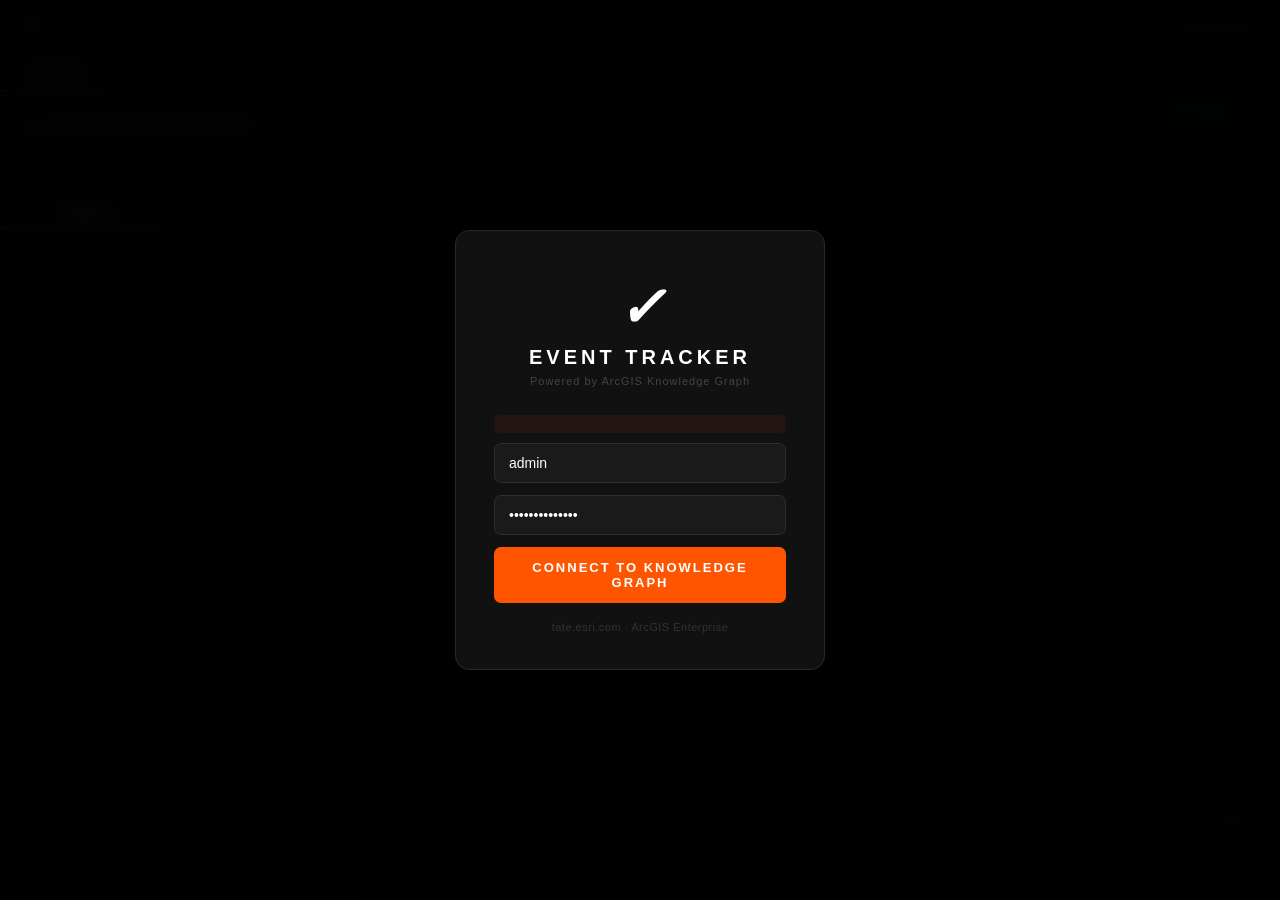
==== index.html @ bb34aa61 "Rewire app to tate.esri.com Nike_v16 KnowledgeGraphServer Switch Portal, KG Server, and KG URL endpo" ====
<!DOCTYPE html>
<html lang="en">
<head>
  <meta charset="utf-8" />
  <meta name="viewport" content="width=device-width, initial-scale=1" />
  <title>Nike Event Tracker · ArcGIS Knowledge Graph</title>

  <!-- ArcGIS Maps SDK for JavaScript (AMD/CDN) -->
  <link rel="stylesheet" href="https://js.arcgis.com/4.32/esri/themes/dark/main.css" />

  <!-- App styles -->
  <link rel="stylesheet" href="css/styles.css" />
</head>
<body>

  <!-- ════════════════════════════════════════════
       LOGIN OVERLAY
  ════════════════════════════════════════════ -->
  <div id="login-overlay">
    <div id="login-box">
      <div class="login-swoosh">✓</div>
      <h1 class="login-title">Event Tracker</h1>
      <p class="login-sub">Powered by ArcGIS Knowledge Graph</p>

      <div id="login-error" class="login-error"></div>

      <input
        class="login-input"
        id="l-user"
        type="text"
        placeholder="Portal username"
        value="admin"
        autocomplete="username"
      />
      <input
        class="login-input"
        id="l-pass"
        type="password"
        placeholder="Portal password"
        value="***REDACTED***"
        autocomplete="current-password"
      />
      <button id="login-btn">Connect to Knowledge Graph</button>
      <p class="login-hint">tate.esri.com · ArcGIS Enterprise</p>
    </div>
  </div>

  <!-- ════════════════════════════════════════════
       HEADER
  ════════════════════════════════════════════ -->
  <header id="app-header">
    <div class="header-brand">
      <span class="brand-mark">✓</span>
      <span class="brand-name">Event Tracker</span>
    </div>
    <div class="header-right">
      <span id="kg-badge" class="kg-badge">Disconnected</span>
    </div>
  </header>

  <!-- ════════════════════════════════════════════
       APP BODY
  ════════════════════════════════════════════ -->
  <div id="app-body">

    <!-- SIDEBAR -->
    <aside id="sidebar">

      <!-- Mode tabs -->
      <nav class="mode-tabs">
        <button class="mode-tab active" id="tab-search"  data-mode="search">Search</button>
        <button class="mode-tab"        id="tab-sport"   data-mode="sport">Sport</button>
        <button class="mode-tab"        id="tab-country" data-mode="country">Country</button>
      </nav>

      <!-- Query panel (swaps per mode) -->
      <div id="query-panel">

        <!-- SEARCH -->
        <section class="query-section active" id="mode-search">
          <div class="search-wrap">
            <span class="search-icon">⌕</span>
            <input
              id="search-input"
              type="text"
              placeholder="Athletes, events, sports, countries…"
              autocomplete="off"
            />
            <button class="search-clear" id="search-clear" aria-label="Clear">✕</button>
          </div>
        </section>

        <!-- SPORT -->
        <section class="query-section" id="mode-sport">
          <p class="pill-label">Filter by sport</p>
          <div class="pills" id="sport-pills"></div>
        </section>

        <!-- COUNTRY -->
        <section class="query-section" id="mode-country">
          <p class="pill-label">Filter by country</p>
          <div class="pills" id="country-pills"></div>
        </section>

      </div>

      <!-- Results bar -->
      <div class="results-bar">
        <span id="results-count" class="results-count"><b>—</b></span>
        <button class="btn-reset" id="btn-reset">Reset</button>
      </div>

      <!-- Entity type filter -->
      <div class="etype-tabs">
        <button class="etype-tab active" data-etype="events">Events</button>
        <button class="etype-tab" data-etype="athletes">Athletes</button>
      </div>

      <!-- Cross-filter banner -->
      <div id="cross-filter-banner" class="cross-filter-banner" style="display:none">
        <span id="cross-filter-text"></span>
        <button id="cross-filter-clear" class="cross-filter-clear" aria-label="Clear filter">✕</button>
      </div>

      <!-- Results list -->
      <div id="results-list">
        <div class="state-box">
          <div class="spinner"></div>
          <span>Waiting for connection…</span>
        </div>
      </div>

    </aside>

    <!-- MAP -->
    <main id="map-wrap">
      <div id="viewDiv"></div>

      <!-- Layer toggles -->
      <div id="layer-toggles">
        <button class="ltog athletes" id="ltog-athletes" data-layer="athletes">
          <span class="ldot orange"></span>Athletes
        </button>
        <button class="ltog events" id="ltog-events" data-layer="events">
          <span class="ldot blue"></span>Events
        </button>
        <button class="ltog venues" id="ltog-venues" data-layer="venues">
          <span class="ldot gray"></span>Venues
        </button>
      </div>

      <!-- Legend -->
      <div id="map-legend">
        <button id="legend-toggle" class="legend-toggle">Legend</button>
        <div id="legend-body" class="legend-body">
          <div class="legend-section">
            <div class="legend-title">Layers</div>
            <div class="legend-row"><span class="legend-dot" style="background:#ff5500; width:10px; height:10px;"></span> Athletes</div>
            <div class="legend-row"><span class="legend-dot" style="background:#00b8ff; width:8px; height:8px;"></span> Events</div>
            <div class="legend-row"><span class="legend-dot" style="background:#777; width:5px; height:5px;"></span> Venues</div>
          </div>
          <div class="legend-section">
            <div class="legend-title">When selected</div>
            <div class="legend-row"><span class="legend-dot legend-dot-hl" style="background:#ff5500; width:14px; height:14px;"></span> Selected / Related</div>
            <div class="legend-row"><span class="legend-dot" style="background:#ff5500; opacity:0.18; width:8px; height:8px;"></span> Not related</div>
          </div>
        </div>
      </div>

      <!-- Stats bar -->
      <div id="map-stats">
        <div class="stat-chip"><b id="s-athletes">—</b> Athletes</div>
        <div class="stat-chip"><b id="s-events">—</b> Events</div>
        <div class="stat-chip"><b id="s-upcoming">—</b> Upcoming</div>
        <div class="stat-chip"><b id="s-venues">—</b> Venues</div>
      </div>
    </main>

    <!-- Detail slide-out panel (right side) -->
    <aside id="detail-panel">
      <div class="detail-header">
        <div>
          <span class="detail-etype" id="detail-etype">Athlete</span>
          <p class="detail-name" id="detail-name">—</p>
        </div>
        <button class="btn-close-detail" id="btn-close-detail" aria-label="Close">✕</button>
      </div>
      <div class="detail-body" id="detail-body"></div>
    </aside>

  </div><!-- /app-body -->

  <!-- ArcGIS Maps SDK (AMD loader) -->
  <script src="https://js.arcgis.com/4.32/"></script>

  <!-- App entry point -->
  <script src="js/app.js"></script>
</body>
</html>
---- css/styles.css ----
/* ─────────────────────────────────────────────────────
   DESIGN TOKENS
───────────────────────────────────────────────────── */
:root {
  --orange:      #ff5500;
  --orange-dim:  rgba(255, 85, 0, 0.15);
  --orange-glow: rgba(255, 85, 0, 0.30);
  --blue:        #00b8ff;
  --blue-dim:    rgba(0, 184, 255, 0.12);
  --cyan-glow:   #00e5ff;
  --gray:        #888;

  --bg-base:     #090909;
  --bg-panel:    #111111;
  --bg-card:     #1a1a1a;
  --bg-hover:    #222222;
  --border:      #222222;
  --border-hi:   #333333;

  --text-hi:     #ffffff;
  --text-mid:    #888888;
  --text-lo:     #444444;

  --sidebar-w:   355px;
  --detail-w:    380px;
  --header-h:    52px;
  --radius:      7px;
  --font:        'Helvetica Neue', Helvetica, Arial, sans-serif;
}

/* ─────────────────────────────────────────────────────
   RESET
───────────────────────────────────────────────────── */
*, *::before, *::after { box-sizing: border-box; margin: 0; padding: 0; }
html, body { height: 100%; overflow: hidden; }
body {
  font-family: var(--font);
  background: var(--bg-base);
  color: var(--text-hi);
  display: flex;
  flex-direction: column;
}
button { font-family: inherit; cursor: pointer; }
input  { font-family: inherit; }

/* ─────────────────────────────────────────────────────
   LOGIN OVERLAY
───────────────────────────────────────────────────── */
#login-overlay {
  position: fixed; inset: 0; z-index: 9999;
  background: rgba(0, 0, 0, 0.93);
  display: flex; align-items: center; justify-content: center;
  backdrop-filter: blur(8px);
}
#login-box {
  background: #111;
  border: 1px solid #272727;
  border-radius: 14px;
  padding: 44px 38px 36px;
  width: 370px;
  text-align: center;
}
.login-swoosh {
  font-size: 56px;
  font-weight: 900;
  font-style: italic;
  letter-spacing: -2px;
  color: var(--text-hi);
  display: block;
  margin-bottom: 6px;
}
.login-title {
  font-size: 20px;
  font-weight: 800;
  text-transform: uppercase;
  letter-spacing: 4px;
  color: var(--text-hi);
}
.login-sub {
  font-size: 11px;
  color: var(--text-lo);
  margin: 6px 0 28px;
  letter-spacing: 1px;
}
.login-error {
  font-size: 12px;
  color: #ff4444;
  min-height: 18px;
  margin-bottom: 10px;
  background: rgba(255, 68, 68, 0.08);
  border-radius: 5px;
  padding: 0;
  transition: padding 0.2s;
}
.login-error:not(:empty) { padding: 7px 10px; }
.login-input {
  display: block;
  width: 100%;
  background: #1a1a1a;
  border: 1px solid #2e2e2e;
  color: var(--text-hi);
  padding: 11px 14px;
  border-radius: var(--radius);
  font-size: 14px;
  outline: none;
  margin-bottom: 12px;
  transition: border-color 0.2s;
}
.login-input:focus { border-color: var(--orange); }
.login-input::placeholder { color: var(--text-lo); }
#login-btn {
  display: block;
  width: 100%;
  padding: 13px;
  background: var(--orange);
  color: #fff;
  border: none;
  border-radius: var(--radius);
  font-size: 13px;
  font-weight: 800;
  text-transform: uppercase;
  letter-spacing: 2px;
  transition: background 0.2s, opacity 0.2s;
  margin-top: 4px;
}
#login-btn:hover { background: #e64d00; }
#login-btn:disabled { opacity: 0.45; pointer-events: none; }
.login-hint {
  font-size: 11px;
  color: #333;
  margin-top: 18px;
  letter-spacing: 0.5px;
}

/* ─────────────────────────────────────────────────────
   HEADER
───────────────────────────────────────────────────── */
#app-header {
  background: #000;
  border-bottom: 1px solid #1c1c1c;
  height: var(--header-h);
  padding: 0 18px;
  display: flex;
  align-items: center;
  justify-content: space-between;
  flex-shrink: 0;
  z-index: 200;
}
.header-brand {
  display: flex;
  align-items: center;
  gap: 14px;
}
.brand-mark {
  font-size: 28px;
  font-weight: 900;
  font-style: italic;
  color: var(--text-hi);
}
.brand-name {
  font-size: 12px;
  font-weight: 700;
  text-transform: uppercase;
  letter-spacing: 3.5px;
  color: #444;
}
.kg-badge {
  font-size: 11px;
  padding: 3px 12px;
  border-radius: 10px;
  background: #1a1a1a;
  color: #555;
  border: 1px solid #2a2a2a;
  transition: all 0.3s;
}
.kg-badge.ok  { color: #00d084; border-color: rgba(0,208,132,.35); background: rgba(0,208,132,.07); }
.kg-badge.err { color: #ff4444; border-color: rgba(255,68,68,.35); background: rgba(255,68,68,.07); }

/* ─────────────────────────────────────────────────────
   LAYOUT
───────────────────────────────────────────────────── */
#app-body {
  display: flex;
  flex: 1;
  overflow: hidden;
  position: relative;
}

/* ─────────────────────────────────────────────────────
   SIDEBAR
───────────────────────────────────────────────────── */
#sidebar {
  width: var(--sidebar-w);
  background: var(--bg-panel);
  border-right: 1px solid var(--border);
  display: flex;
  flex-direction: column;
  overflow: hidden;
  flex-shrink: 0;
}

/* Mode tabs */
.mode-tabs {
  display: flex;
  border-bottom: 1px solid var(--border);
  flex-shrink: 0;
}
.mode-tab {
  flex: 1;
  padding: 13px 0;
  background: none;
  border: none;
  border-bottom: 2px solid transparent;
  font-size: 11px;
  font-weight: 800;
  text-transform: uppercase;
  letter-spacing: 1.5px;
  color: var(--text-lo);
  transition: color 0.15s, border-color 0.15s;
  margin-bottom: -1px;
}
.mode-tab:hover  { color: #999; }
.mode-tab.active { color: var(--text-hi); border-bottom-color: var(--orange); }

/* Query panel */
#query-panel {
  padding: 14px;
  border-bottom: 1px solid var(--border);
  flex-shrink: 0;
}
.query-section { display: none; }
.query-section.active { display: block; }

/* Search */
.search-wrap { position: relative; }
.search-icon {
  position: absolute;
  left: 11px;
  top: 50%;
  transform: translateY(-50%);
  color: var(--text-lo);
  font-size: 16px;
  pointer-events: none;
}
#search-input {
  width: 100%;
  background: var(--bg-card);
  border: 1px solid #2a2a2a;
  color: var(--text-hi);
  padding: 10px 34px;
  border-radius: var(--radius);
  font-size: 13px;
  outline: none;
  transition: border-color 0.2s;
}
#search-input:focus { border-color: var(--orange); }
#search-input::placeholder { color: #333; }
.search-clear {
  position: absolute;
  right: 9px;
  top: 50%;
  transform: translateY(-50%);
  background: none;
  border: none;
  color: var(--text-lo);
  font-size: 14px;
  padding: 3px 5px;
  display: none;
}
.search-clear:hover { color: var(--text-mid); }

/* Pill filters */
.pill-label {
  font-size: 10px;
  text-transform: uppercase;
  letter-spacing: 2px;
  font-weight: 700;
  color: var(--text-lo);
  margin-bottom: 10px;
}
.pills {
  display: flex;
  flex-wrap: wrap;
  gap: 6px;
}
.pill {
  padding: 5px 12px;
  border-radius: 20px;
  font-size: 11px;
  font-weight: 700;
  text-transform: uppercase;
  letter-spacing: 0.3px;
  border: 1px solid #2a2a2a;
  background: var(--bg-card);
  color: #555;
  transition: all 0.15s;
}
.pill:hover  { border-color: #555; color: #ccc; }
.pill.active { background: var(--orange); border-color: var(--orange); color: #fff; }

/* Results bar */
.results-bar {
  display: flex;
  align-items: center;
  justify-content: space-between;
  padding: 9px 14px;
  border-bottom: 1px solid var(--border);
  background: var(--bg-panel);
  flex-shrink: 0;
}
.results-count { font-size: 12px; color: var(--text-mid); }
.results-count b { color: var(--text-hi); }
.btn-reset {
  font-size: 11px;
  padding: 4px 10px;
  border-radius: 5px;
  background: none;
  border: 1px solid #2a2a2a;
  color: var(--text-lo);
  transition: all 0.15s;
}
.btn-reset:hover { border-color: var(--orange); color: var(--orange); }

/* Entity type sub-tabs */
.etype-tabs {
  display: flex;
  border-bottom: 1px solid var(--border);
  flex-shrink: 0;
}
.etype-tab {
  flex: 1;
  padding: 8px 0;
  background: none;
  border: none;
  border-bottom: 2px solid transparent;
  font-size: 11px;
  font-weight: 700;
  text-transform: uppercase;
  letter-spacing: 1px;
  color: var(--text-lo);
  transition: color 0.15s, border-color 0.15s;
}
.etype-tab:hover { color: #999; }
.etype-tab.active { color: var(--text-hi); border-bottom-color: var(--orange); }

/* Cross-filter banner */
.cross-filter-banner {
  display: flex;
  align-items: center;
  justify-content: space-between;
  padding: 8px 14px;
  background: var(--orange-dim);
  border-bottom: 1px solid var(--border);
  font-size: 11px;
  color: var(--orange);
  flex-shrink: 0;
}
.cross-filter-banner span {
  flex: 1;
  min-width: 0;
  white-space: nowrap;
  overflow: hidden;
  text-overflow: ellipsis;
}
.cross-filter-clear {
  background: none;
  border: none;
  color: var(--orange);
  font-size: 14px;
  padding: 2px 6px;
  flex-shrink: 0;
  transition: color 0.15s;
}
.cross-filter-clear:hover { color: var(--text-hi); }

/* Results list */
#results-list {
  flex: 1;
  overflow-y: auto;
}

/* Entity cards */
.entity-card {
  display: flex;
  align-items: center;
  gap: 11px;
  padding: 11px 14px;
  border-bottom: 1px solid var(--border);
  cursor: pointer;
  transition: background 0.1s;
  border-left: 3px solid transparent;
}
.entity-card:hover  { background: var(--bg-card); }
.entity-card.active { background: var(--bg-card); border-left-color: var(--orange); }

.entity-icon {
  width: 34px;
  height: 34px;
  border-radius: 50%;
  display: flex;
  align-items: center;
  justify-content: center;
  font-size: 15px;
  flex-shrink: 0;
}
.entity-icon.athlete { background: var(--orange-dim); }
.entity-icon.event   { background: var(--blue-dim); }

.entity-info { flex: 1; min-width: 0; }
.entity-name {
  font-size: 13px;
  font-weight: 600;
  white-space: nowrap;
  overflow: hidden;
  text-overflow: ellipsis;
  color: var(--text-hi);
}
.entity-meta {
  font-size: 11px;
  color: var(--text-mid);
  margin-top: 2px;
  white-space: nowrap;
  overflow: hidden;
  text-overflow: ellipsis;
}
.etype-badge {
  font-size: 9px;
  padding: 2px 7px;
  border-radius: 3px;
  text-transform: uppercase;
  letter-spacing: 1px;
  font-weight: 800;
  flex-shrink: 0;
}
.etype-badge.athlete { background: var(--orange-dim); color: var(--orange); }
.etype-badge.event   { background: var(--blue-dim);   color: var(--blue); }

/* State boxes */
.state-box {
  display: flex;
  flex-direction: column;
  align-items: center;
  justify-content: center;
  padding: 48px 20px;
  gap: 14px;
  color: var(--text-lo);
  font-size: 13px;
  text-align: center;
}
.spinner {
  width: 22px;
  height: 22px;
  border: 2px solid #2a2a2a;
  border-top-color: var(--orange);
  border-radius: 50%;
  animation: spin 0.75s linear infinite;
}
@keyframes spin { to { transform: rotate(360deg); } }

/* ─────────────────────────────────────────────────────
   DETAIL PANEL  (right slide-out)
───────────────────────────────────────────────────── */
#detail-panel {
  position: absolute;
  top: 0;
  right: 0;
  width: var(--detail-w);
  height: 100%;
  background: #0c0c0c;
  border-left: 1px solid var(--border);
  z-index: 100;
  display: flex;
  flex-direction: column;
  transform: translateX(100%);
  transition: transform 0.28s cubic-bezier(0.4, 0, 0.2, 1);
  box-shadow: -4px 0 24px rgba(0, 0, 0, 0.5);
}
#detail-panel.open { transform: translateX(0); }

.detail-header {
  display: flex;
  align-items: flex-start;
  justify-content: space-between;
  padding: 20px 22px 16px;
  background: #0c0c0c;
  border-bottom: 1px solid var(--border);
  flex-shrink: 0;
}
.detail-etype {
  font-size: 10px;
  text-transform: uppercase;
  letter-spacing: 2px;
  font-weight: 800;
}
.detail-etype.athlete { color: var(--orange); }
.detail-etype.event   { color: var(--blue); }
.detail-name {
  font-size: 17px;
  font-weight: 700;
  margin-top: 5px;
  line-height: 1.3;
}
.btn-close-detail {
  background: none;
  border: none;
  color: var(--text-lo);
  font-size: 18px;
  padding: 4px 6px;
  margin-top: 2px;
  transition: color 0.15s;
}
.btn-close-detail:hover { color: var(--text-hi); }

.detail-body {
  padding: 18px 22px 24px;
  overflow-y: auto;
  flex: 1;
}

.detail-grid {
  display: grid;
  grid-template-columns: 1fr 1fr;
  gap: 14px 22px;
  margin-bottom: 18px;
}
.dp-label {
  font-size: 9px;
  text-transform: uppercase;
  letter-spacing: 1.5px;
  font-weight: 700;
  color: var(--text-lo);
}
.dp-value {
  font-size: 13px;
  color: #ccc;
  margin-top: 3px;
  white-space: nowrap;
  overflow: hidden;
  text-overflow: ellipsis;
}

/* Relationship hint box */
.detail-relationship-hint {
  border-left: 3px solid var(--border-hi);
  padding: 10px 14px;
  margin-bottom: 16px;
  font-size: 12px;
  color: var(--text-mid);
  line-height: 1.5;
  background: rgba(255, 255, 255, 0.02);
  border-radius: 0 var(--radius) var(--radius) 0;
}

.related-label {
  font-size: 10px;
  text-transform: uppercase;
  letter-spacing: 2px;
  font-weight: 700;
  color: var(--text-lo);
  margin-bottom: 10px;
}
.related-list {
  display: flex;
  flex-direction: column;
  gap: 5px;
}
.related-item {
  display: flex;
  align-items: center;
  gap: 10px;
  padding: 9px 12px;
  background: var(--bg-card);
  border-radius: 5px;
  font-size: 12px;
  cursor: pointer;
  transition: background 0.1s;
}
.related-item:hover { background: #252525; }
.rdot {
  width: 7px;
  height: 7px;
  border-radius: 50%;
  flex-shrink: 0;
}
.rdot.orange { background: var(--orange); }
.rdot.blue   { background: var(--blue); }
.rname { font-weight: 600; flex: 1; min-width: 0; white-space: nowrap; overflow: hidden; text-overflow: ellipsis; }
.rmeta { color: var(--text-lo); flex-shrink: 0; font-size: 11px; }

/* ─────────────────────────────────────────────────────
   MAP
───────────────────────────────────────────────────── */
#map-wrap { flex: 1; position: relative; overflow: hidden; }
#viewDiv { width: 100%; height: 100%; }

/* Layer toggles */
#layer-toggles {
  position: absolute;
  top: 14px;
  right: 14px;
  z-index: 50;
  display: flex;
  flex-direction: column;
  gap: 6px;
}
.ltog {
  display: flex;
  align-items: center;
  gap: 7px;
  padding: 6px 13px;
  border-radius: 20px;
  font-size: 11px;
  font-weight: 700;
  text-transform: uppercase;
  letter-spacing: 0.5px;
  background: rgba(0, 0, 0, 0.82);
  border: 1px solid;
  backdrop-filter: blur(8px);
  transition: opacity 0.2s;
}
.ltog.athletes { border-color: rgba(255, 85, 0, 0.55); color: var(--orange); }
.ltog.events   { border-color: rgba(0, 184, 255, 0.45); color: var(--blue); }
.ltog.venues   { border-color: rgba(136, 136, 136, 0.35); color: #666; }
.ltog.off { opacity: 0.3; }
.ldot { width: 8px; height: 8px; border-radius: 50%; }
.ldot.orange { background: var(--orange); }
.ldot.blue   { background: var(--blue); }
.ldot.gray   { background: #777; }

/* Legend */
#map-legend {
  position: absolute;
  bottom: 70px;
  right: 14px;
  z-index: 50;
}
.legend-toggle {
  display: block;
  margin-left: auto;
  padding: 5px 14px;
  border-radius: 20px;
  font-size: 11px;
  font-weight: 700;
  text-transform: uppercase;
  letter-spacing: 0.5px;
  background: rgba(0, 0, 0, 0.82);
  border: 1px solid #333;
  color: var(--text-mid);
  backdrop-filter: blur(8px);
  transition: color 0.15s, border-color 0.15s;
}
.legend-toggle:hover { color: var(--text-hi); border-color: #555; }
.legend-body {
  display: none;
  margin-top: 6px;
  padding: 14px 16px;
  background: rgba(0, 0, 0, 0.88);
  border: 1px solid #2a2a2a;
  border-radius: var(--radius);
  backdrop-filter: blur(10px);
  min-width: 180px;
}
.legend-body.open { display: block; }
.legend-section { margin-bottom: 12px; }
.legend-section:last-child { margin-bottom: 0; }
.legend-title {
  font-size: 9px;
  text-transform: uppercase;
  letter-spacing: 1.5px;
  font-weight: 700;
  color: var(--text-lo);
  margin-bottom: 8px;
}
.legend-row {
  display: flex;
  align-items: center;
  gap: 10px;
  font-size: 11px;
  color: var(--text-mid);
  margin-bottom: 5px;
}
.legend-row:last-child { margin-bottom: 0; }
.legend-dot {
  border-radius: 50%;
  flex-shrink: 0;
}
.legend-dot-hl {
  box-shadow: 0 0 0 2px #fff;
}

/* Stats */
#map-stats {
  position: absolute;
  bottom: 28px;
  left: 14px;
  z-index: 50;
  display: flex;
  gap: 8px;
  pointer-events: none;
}
.stat-chip {
  padding: 5px 12px;
  border-radius: 20px;
  background: rgba(0, 0, 0, 0.82);
  border: 1px solid #222;
  backdrop-filter: blur(8px);
  font-size: 11px;
  color: var(--text-mid);
}
.stat-chip b { color: var(--text-hi); }

/* ─────────────────────────────────────────────────────
   ESRI POPUP DARK OVERRIDE
───────────────────────────────────────────────────── */
.esri-popup__main-container {
  background: #111 !important;
  border: 1px solid #2a2a2a !important;
}
.esri-popup__header { background: #000 !important; }
.esri-popup__header-title { color: #fff !important; font-size: 13px !important; }
.esri-popup__content { color: #ccc !important; font-size: 12px !important; }
.esri-popup__button  { color: #888 !important; }

/* ─────────────────────────────────────────────────────
   SCROLLBAR
───────────────────────────────────────────────────── */
::-webkit-scrollbar { width: 4px; }
::-webkit-scrollbar-track { background: transparent; }
::-webkit-scrollbar-thumb { background: #2a2a2a; border-radius: 2px; }
::-webkit-scrollbar-thumb:hover { background: var(--orange); }

/* ─────────────────────────────────────────────────────
   EVENTS TAB GLOW EFFECT
───────────────────────────────────────────────────── */
.etype-tab[data-etype="events"].active {
  animation: tabGlow 2s ease-in-out infinite;
}
@keyframes tabGlow {
  0%, 100% { text-shadow: 0 0 4px rgba(0, 229, 255, 0.3); }
  50%      { text-shadow: 0 0 12px rgba(0, 229, 255, 0.7), 0 0 20px rgba(0, 229, 255, 0.3); }
}

/* ─────────────────────────────────────────────────────
   SOON BADGE  (event cards in results list)
───────────────────────────────────────────────────── */
.soon-badge {
  font-size: 8px;
  font-weight: 800;
  text-transform: uppercase;
  letter-spacing: 1px;
  padding: 1px 6px;
  border-radius: 3px;
  background: rgba(0, 229, 255, 0.12);
  color: var(--cyan-glow);
  margin-left: 6px;
  flex-shrink: 0;
}

/* ─────────────────────────────────────────────────────
   RECOMMENDED ATHLETE REASON TAG
───────────────────────────────────────────────────── */
.reason-tag {
  font-size: 9px;
  font-weight: 700;
  padding: 1px 6px;
  border-radius: 3px;
  background: rgba(0, 229, 255, 0.10);
  color: var(--cyan-glow);
  flex-shrink: 0;
  text-transform: uppercase;
  letter-spacing: 0.5px;
}

.recommended-label {
  font-size: 10px;
  text-transform: uppercase;
  letter-spacing: 2px;
  font-weight: 700;
  color: var(--cyan-glow);
  margin-bottom: 10px;
  margin-top: 18px;
}
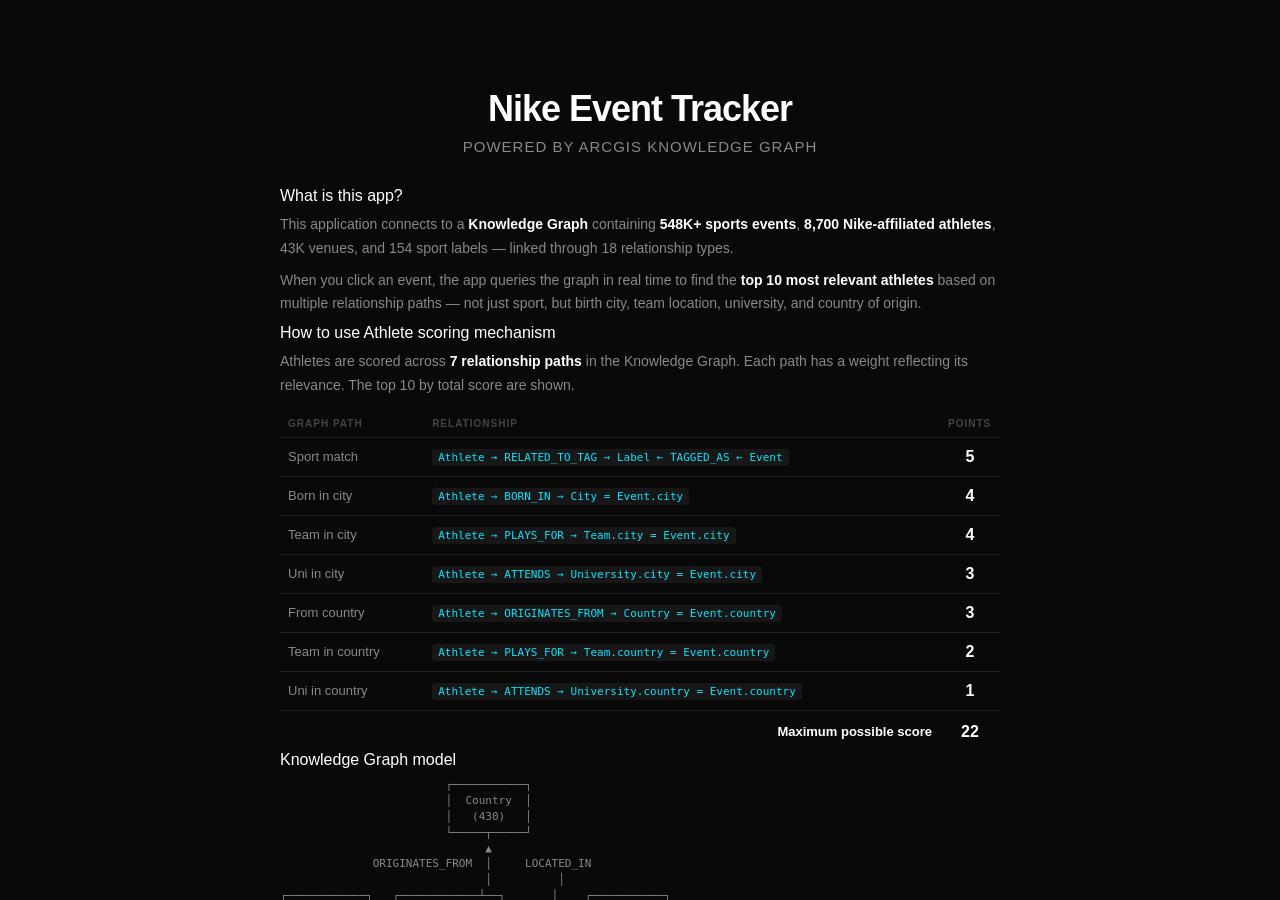
==== commit 2035aee6: "Add intro page with Calcite Design System components - Full intro/landing page explaining the app, h" ====
--- a/index.html
+++ b/index.html
@@ -8,19 +8,235 @@
   <!-- ArcGIS Maps SDK for JavaScript (AMD/CDN) -->
   <link rel="stylesheet" href="https://js.arcgis.com/4.32/esri/themes/dark/main.css" />
 
+  <!-- Calcite Design System (ArcGIS components) -->
+  <script type="module" src="https://js.arcgis.com/calcite-components/3.0.3/calcite.esm.js"></script>
+  <link rel="stylesheet" type="text/css" href="https://js.arcgis.com/calcite-components/3.0.3/calcite.css" />
+
   <!-- App styles -->
   <link rel="stylesheet" href="css/styles.css" />
 </head>
 <body>
 
   <!-- ════════════════════════════════════════════
+       INTRO OVERLAY
+  ════════════════════════════════════════════ -->
+  <div id="intro-overlay">
+    <div id="intro-container">
+
+      <!-- Hero -->
+      <div class="intro-hero">
+        <calcite-icon icon="graph" scale="l" class="intro-hero-icon"></calcite-icon>
+        <h1 class="intro-title">Nike Event Tracker</h1>
+        <p class="intro-subtitle">Powered by ArcGIS Knowledge Graph</p>
+      </div>
+
+      <!-- Description -->
+      <calcite-card class="intro-card">
+        <span slot="heading">
+          <calcite-icon icon="information" scale="s"></calcite-icon>
+          What is this app?
+        </span>
+        <p>
+          This application connects to a <strong>Knowledge Graph</strong> containing
+          <strong>548K+ sports events</strong>, <strong>8,700 Nike-affiliated athletes</strong>,
+          43K venues, and 154 sport labels — linked through 18 relationship types.
+        </p>
+        <p>
+          When you click an event, the app queries the graph in real time to find
+          the <strong>top 10 most relevant athletes</strong> based on multiple
+          relationship paths — not just sport, but birth city, team location,
+          university, and country of origin.
+        </p>
+      </calcite-card>
+
+      <!-- How to use -->
+      <calcite-card class="intro-card">
+        <span slot="heading">
+          <calcite-icon icon="cursor-click" scale="s"></calcite-icon>
+          How to use
+        </span>
+        <calcite-list>
+          <calcite-list-item
+            label="1. Connect"
+            description="Log in with your ArcGIS Enterprise credentials to access the Knowledge Graph.">
+            <calcite-icon slot="content-start" icon="sign-in" scale="s"></calcite-icon>
+          </calcite-list-item>
+          <calcite-list-item
+            label="2. Browse events"
+            description="The sidebar shows the 100 most recent events. Search by name, country, city, or sport. Filter by sport labels or country.">
+            <calcite-icon slot="content-start" icon="list" scale="s"></calcite-icon>
+          </calcite-list-item>
+          <calcite-list-item
+            label="3. Click an event"
+            description="The detail panel opens and queries 7 graph paths in parallel to score and rank athletes. Results appear in seconds.">
+            <calcite-icon slot="content-start" icon="pin-tear" scale="s"></calcite-icon>
+          </calcite-list-item>
+          <calcite-list-item
+            label="4. Explore connections"
+            description="Click a recommended athlete to see their details, sport labels, and related events from the loaded set.">
+            <calcite-icon slot="content-start" icon="group" scale="s"></calcite-icon>
+          </calcite-list-item>
+        </calcite-list>
+      </calcite-card>
+
+      <!-- Scoring mechanism -->
+      <calcite-card class="intro-card">
+        <span slot="heading">
+          <calcite-icon icon="sort-descending" scale="s"></calcite-icon>
+          Athlete scoring mechanism
+        </span>
+        <p class="intro-scoring-desc">
+          Athletes are scored across <strong>7 relationship paths</strong> in the Knowledge Graph.
+          Each path has a weight reflecting its relevance. The top 10 by total score are shown.
+        </p>
+        <table class="intro-score-table">
+          <thead>
+            <tr>
+              <th>Graph path</th>
+              <th>Relationship</th>
+              <th>Points</th>
+            </tr>
+          </thead>
+          <tbody>
+            <tr>
+              <td>
+                <calcite-chip scale="s" appearance="outline-fill" kind="brand">Sport match</calcite-chip>
+              </td>
+              <td><code>Athlete → RELATED_TO_TAG → Label ← TAGGED_AS ← Event</code></td>
+              <td><strong>5</strong></td>
+            </tr>
+            <tr>
+              <td>
+                <calcite-chip scale="s" appearance="outline-fill" kind="warning">Born in city</calcite-chip>
+              </td>
+              <td><code>Athlete → BORN_IN → City = Event.city</code></td>
+              <td><strong>4</strong></td>
+            </tr>
+            <tr>
+              <td>
+                <calcite-chip scale="s" appearance="outline-fill" kind="warning">Team in city</calcite-chip>
+              </td>
+              <td><code>Athlete → PLAYS_FOR → Team.city = Event.city</code></td>
+              <td><strong>4</strong></td>
+            </tr>
+            <tr>
+              <td>
+                <calcite-chip scale="s" appearance="outline-fill" kind="success">Uni in city</calcite-chip>
+              </td>
+              <td><code>Athlete → ATTENDS → University.city = Event.city</code></td>
+              <td><strong>3</strong></td>
+            </tr>
+            <tr>
+              <td>
+                <calcite-chip scale="s" appearance="outline-fill" kind="success">From country</calcite-chip>
+              </td>
+              <td><code>Athlete → ORIGINATES_FROM → Country = Event.country</code></td>
+              <td><strong>3</strong></td>
+            </tr>
+            <tr>
+              <td>
+                <calcite-chip scale="s" appearance="outline-fill" kind="neutral">Team in country</calcite-chip>
+              </td>
+              <td><code>Athlete → PLAYS_FOR → Team.country = Event.country</code></td>
+              <td><strong>2</strong></td>
+            </tr>
+            <tr>
+              <td>
+                <calcite-chip scale="s" appearance="outline-fill" kind="neutral">Uni in country</calcite-chip>
+              </td>
+              <td><code>Athlete → ATTENDS → University.country = Event.country</code></td>
+              <td><strong>1</strong></td>
+            </tr>
+          </tbody>
+          <tfoot>
+            <tr>
+              <td colspan="2" style="text-align:right"><strong>Maximum possible score</strong></td>
+              <td><strong>22</strong></td>
+            </tr>
+          </tfoot>
+        </table>
+      </calcite-card>
+
+      <!-- Graph model -->
+      <calcite-card class="intro-card">
+        <span slot="heading">
+          <calcite-icon icon="data-check" scale="s"></calcite-icon>
+          Knowledge Graph model
+        </span>
+        <div class="intro-graph-model">
+          <pre>
+                         ┌───────────┐
+                         │  Country  │
+                         │   (430)   │
+                         └─────┬─────┘
+                               ▲
+              ORIGINATES_FROM  │     LOCATED_IN
+                               │          │
+┌────────────┐   ┌────────────┴──┐       │    ┌───────────┐
+│ University │◄──│   Athlete     │       │    │  Region   │
+│   (344)    │   │   (8,694)     │       │    │  (4,720)  │
+└────────────┘   └──┬──┬──┬─────┘       │    └─────┬─────┘
+    ATTENDS         │  │  │             │          ▲
+                    │  │  │             │     LOCATED_IN
+           PLAYS_FOR│  │  │ENDORSED_BY  │          │
+                    │  │  │             │   ┌──────┴──────┐
+             ┌──────┘  │  └──┐    ┌────┘   │    Event    │──LOCATED_IN──▶ City
+             ▼         │     ▼    │        │  (548,754)  │              (42,108)
+         ┌───────┐     │  ┌─────┐ │        └──┬──┬──┬──┬─┘
+         │ Team  │     │  │Brand│ │           │  │  │  │
+         │(1,036)│     │  │ (6) │ │           │  │  │  └──HELD_AT──▶ Venue (43K)
+         └───┬───┘     │  └──┬──┘ │           │  │  │
+      COMPETES_IN   BORN_IN  │  SPONSORED_BY  │  │  └──HAS_IMPACT──▶ Impact (1.6M)
+             │         │     │    │           │  │
+             ▼         ▼     │    │       STARTS_ON / ENDS_ON
+         ┌───────┐  ┌──────┐│    │           │  │
+         │League │  │ City ││    │           ▼  ▼
+         │ (22)  │  │(42K) │└────┘      EventDate (1.4M)
+         └───────┘  └──────┘                 ▲
+                                             │
+           Athlete ──RELATED_TO_TAG──▶ Label (154) ◄──TAGGED_AS── Event
+          </pre>
+        </div>
+      </calcite-card>
+
+      <!-- Tech stack -->
+      <calcite-card class="intro-card">
+        <span slot="heading">
+          <calcite-icon icon="gear" scale="s"></calcite-icon>
+          Technology stack
+        </span>
+        <div class="intro-tech-chips">
+          <calcite-chip scale="s" icon="map" appearance="outline-fill">ArcGIS Maps SDK 4.32</calcite-chip>
+          <calcite-chip scale="s" icon="graph" appearance="outline-fill">ArcGIS Knowledge Graph</calcite-chip>
+          <calcite-chip scale="s" icon="image-layer" appearance="outline-fill">Calcite Design System</calcite-chip>
+          <calcite-chip scale="s" icon="code" appearance="outline-fill">openCypher Streaming</calcite-chip>
+          <calcite-chip scale="s" icon="layer-polygon" appearance="outline-fill">GraphicsLayer</calcite-chip>
+          <calcite-chip scale="s" icon="key" appearance="outline-fill">ArcGIS Enterprise Auth</calcite-chip>
+        </div>
+      </calcite-card>
+
+      <!-- CTA -->
+      <div class="intro-cta">
+        <calcite-button
+          id="intro-start-btn"
+          scale="l"
+          width="auto"
+          icon-end="arrow-right"
+          appearance="solid"
+          kind="brand"
+        >Get Started</calcite-button>
+      </div>
+    </div>
+  </div>
+
+  <!-- ════════════════════════════════════════════
        LOGIN OVERLAY
   ════════════════════════════════════════════ -->
-  <div id="login-overlay">
+  <div id="login-overlay" style="display:none">
     <div id="login-box">
-      <div class="login-swoosh">✓</div>
+      <calcite-icon icon="graph" scale="l" class="login-swoosh-icon"></calcite-icon>
       <h1 class="login-title">Event Tracker</h1>
-      <p class="login-sub">Powered by ArcGIS Knowledge Graph</p>
+      <p class="login-sub">Connect to ArcGIS Knowledge Graph</p>
 
       <div id="login-error" class="login-error"></div>
 
@@ -40,20 +256,38 @@
         value="***REDACTED***"
         autocomplete="current-password"
       />
-      <button id="login-btn">Connect to Knowledge Graph</button>
-      <p class="login-hint">tate.esri.com · ArcGIS Enterprise</p>
+      <calcite-button
+        id="login-btn"
+        scale="l"
+        width="full"
+        icon-start="sign-in"
+        appearance="solid"
+        kind="brand"
+      >Connect to Knowledge Graph</calcite-button>
+      <p class="login-hint">
+        <calcite-icon icon="lock" scale="s"></calcite-icon>
+        tate.esri.com · ArcGIS Enterprise
+      </p>
     </div>
   </div>
 
   <!-- ════════════════════════════════════════════
        HEADER
   ════════════════════════════════════════════ -->
-  <header id="app-header">
+  <header id="app-header" style="display:none">
     <div class="header-brand">
-      <span class="brand-mark">✓</span>
-      <span class="brand-name">Event Tracker</span>
+      <calcite-icon icon="graph" scale="s" class="header-kg-icon"></calcite-icon>
+      <span class="brand-name">Nike Event Tracker</span>
     </div>
     <div class="header-right">
+      <calcite-button
+        id="info-btn"
+        appearance="transparent"
+        kind="neutral"
+        icon-start="information"
+        scale="s"
+        round
+      ></calcite-button>
       <span id="kg-badge" class="kg-badge">Disconnected</span>
     </div>
   </header>
@@ -61,72 +295,85 @@
   <!-- ════════════════════════════════════════════
        APP BODY
   ════════════════════════════════════════════ -->
-  <div id="app-body">
+  <div id="app-body" style="display:none">
 
     <!-- SIDEBAR -->
     <aside id="sidebar">
 
       <!-- Mode tabs -->
       <nav class="mode-tabs">
-        <button class="mode-tab active" id="tab-search"  data-mode="search">Search</button>
-        <button class="mode-tab"        id="tab-sport"   data-mode="sport">Sport</button>
-        <button class="mode-tab"        id="tab-country" data-mode="country">Country</button>
+        <button class="mode-tab active" id="tab-search"  data-mode="search">
+          <calcite-icon icon="search" scale="s"></calcite-icon> Search
+        </button>
+        <button class="mode-tab" id="tab-sport" data-mode="sport">
+          <calcite-icon icon="running" scale="s"></calcite-icon> Sport
+        </button>
+        <button class="mode-tab" id="tab-country" data-mode="country">
+          <calcite-icon icon="globe" scale="s"></calcite-icon> Country
+        </button>
       </nav>
 
-      <!-- Query panel (swaps per mode) -->
+      <!-- Query panel -->
       <div id="query-panel">
-
-        <!-- SEARCH -->
         <section class="query-section active" id="mode-search">
           <div class="search-wrap">
-            <span class="search-icon">⌕</span>
+            <calcite-icon icon="search" scale="s" class="search-icon-c"></calcite-icon>
             <input
               id="search-input"
               type="text"
-              placeholder="Athletes, events, sports, countries…"
+              placeholder="Athletes, events, sports, countries..."
               autocomplete="off"
             />
-            <button class="search-clear" id="search-clear" aria-label="Clear">✕</button>
+            <button class="search-clear" id="search-clear" aria-label="Clear">
+              <calcite-icon icon="x" scale="s"></calcite-icon>
+            </button>
           </div>
         </section>
-
-        <!-- SPORT -->
         <section class="query-section" id="mode-sport">
           <p class="pill-label">Filter by sport</p>
           <div class="pills" id="sport-pills"></div>
         </section>
-
-        <!-- COUNTRY -->
         <section class="query-section" id="mode-country">
           <p class="pill-label">Filter by country</p>
           <div class="pills" id="country-pills"></div>
         </section>
-
       </div>
 
       <!-- Results bar -->
       <div class="results-bar">
-        <span id="results-count" class="results-count"><b>—</b></span>
-        <button class="btn-reset" id="btn-reset">Reset</button>
-      </div>
-
-      <!-- Entity type filter -->
+        <span id="results-count" class="results-count"><b>--</b></span>
+        <calcite-button
+          id="btn-reset"
+          appearance="outline"
+          kind="neutral"
+          scale="s"
+          icon-start="reset"
+        >Reset</calcite-button>
+      </div>
+
+      <!-- Entity type tabs -->
       <div class="etype-tabs">
-        <button class="etype-tab active" data-etype="events">Events</button>
-        <button class="etype-tab" data-etype="athletes">Athletes</button>
+        <button class="etype-tab active" data-etype="events">
+          <calcite-icon icon="pin-tear" scale="s"></calcite-icon> Events
+        </button>
+        <button class="etype-tab" data-etype="athletes">
+          <calcite-icon icon="user" scale="s"></calcite-icon> Athletes
+        </button>
       </div>
 
       <!-- Cross-filter banner -->
       <div id="cross-filter-banner" class="cross-filter-banner" style="display:none">
         <span id="cross-filter-text"></span>
-        <button id="cross-filter-clear" class="cross-filter-clear" aria-label="Clear filter">✕</button>
+        <button id="cross-filter-clear" class="cross-filter-clear" aria-label="Clear filter">
+          <calcite-icon icon="x" scale="s"></calcite-icon>
+        </button>
       </div>
 
       <!-- Results list -->
       <div id="results-list">
         <div class="state-box">
-          <div class="spinner"></div>
-          <span>Waiting for connection…</span>
+          <calcite-loader scale="m" type="indeterminate"></calcite-loader>
+          <span>Waiting for connection...</span>
         </div>
       </div>
 
@@ -151,7 +398,13 @@
 
       <!-- Legend -->
       <div id="map-legend">
-        <button id="legend-toggle" class="legend-toggle">Legend</button>
+        <calcite-button
+          id="legend-toggle"
+          appearance="transparent"
+          kind="neutral"
+          icon-start="legend"
+          scale="s"
+        >Legend</calcite-button>
         <div id="legend-body" class="legend-body">
           <div class="legend-section">
             <div class="legend-title">Layers</div>
@@ -160,7 +413,7 @@
             <div class="legend-row"><span class="legend-dot" style="background:#777; width:5px; height:5px;"></span> Venues</div>
           </div>
           <div class="legend-section">
-            <div class="legend-title">When selected</div>
+            <div class="legend-title">Selection</div>
             <div class="legend-row"><span class="legend-dot legend-dot-hl" style="background:#ff5500; width:14px; height:14px;"></span> Selected / Related</div>
             <div class="legend-row"><span class="legend-dot" style="background:#ff5500; opacity:0.18; width:8px; height:8px;"></span> Not related</div>
           </div>
@@ -169,21 +422,28 @@
 
       <!-- Stats bar -->
       <div id="map-stats">
-        <div class="stat-chip"><b id="s-athletes">—</b> Athletes</div>
-        <div class="stat-chip"><b id="s-events">—</b> Events</div>
-        <div class="stat-chip"><b id="s-upcoming">—</b> Upcoming</div>
-        <div class="stat-chip"><b id="s-venues">—</b> Venues</div>
+        <div class="stat-chip"><calcite-icon icon="user" scale="s"></calcite-icon> <b id="s-athletes">--</b> Athletes</div>
+        <div class="stat-chip"><calcite-icon icon="pin-tear" scale="s"></calcite-icon> <b id="s-events">--</b> Events</div>
+        <div class="stat-chip"><calcite-icon icon="clock" scale="s"></calcite-icon> <b id="s-upcoming">--</b> Upcoming</div>
+        <div class="stat-chip"><calcite-icon icon="pin" scale="s"></calcite-icon> <b id="s-venues">--</b> Venues</div>
       </div>
     </main>
 
-    <!-- Detail slide-out panel (right side) -->
+    <!-- Detail panel -->
     <aside id="detail-panel">
       <div class="detail-header">
         <div>
           <span class="detail-etype" id="detail-etype">Athlete</span>
-          <p class="detail-name" id="detail-name">—</p>
+          <p class="detail-name" id="detail-name">--</p>
         </div>
-        <button class="btn-close-detail" id="btn-close-detail" aria-label="Close">✕</button>
+        <calcite-button
+          id="btn-close-detail"
+          appearance="transparent"
+          kind="neutral"
+          icon-start="x"
+          scale="s"
+          round
+        ></calcite-button>
       </div>
       <div class="detail-body" id="detail-body"></div>
     </aside>
@@ -195,5 +455,19 @@
 
   <!-- App entry point -->
   <script src="js/app.js"></script>
+
+  <!-- Intro / Login flow -->
+  <script>
+    document.getElementById("intro-start-btn").addEventListener("click", function () {
+      document.getElementById("intro-overlay").style.display = "none";
+      document.getElementById("login-overlay").style.display = "";
+    });
+    /* Info button re-opens intro */
+    document.addEventListener("click", function (e) {
+      if (e.target.closest("#info-btn")) {
+        document.getElementById("intro-overlay").style.display = "";
+      }
+    });
+  </script>
 </body>
 </html>
--- a/css/styles.css
+++ b/css/styles.css
@@ -42,6 +42,154 @@
 }
 button { font-family: inherit; cursor: pointer; }
 input  { font-family: inherit; }
+
+/* ─────────────────────────────────────────────────────
+   INTRO OVERLAY
+───────────────────────────────────────────────────── */
+#intro-overlay {
+  position: fixed; inset: 0; z-index: 10000;
+  background: var(--bg-base);
+  overflow-y: auto;
+  display: flex;
+  justify-content: center;
+  padding: 40px 20px 80px;
+}
+
+#intro-container {
+  max-width: 720px;
+  width: 100%;
+}
+
+.intro-hero {
+  text-align: center;
+  padding: 48px 0 32px;
+}
+.intro-hero-icon {
+  color: var(--orange);
+  margin-bottom: 16px;
+  --calcite-icon-size: 48px;
+}
+.intro-title {
+  font-size: 36px;
+  font-weight: 800;
+  letter-spacing: -1px;
+  color: var(--text-hi);
+  margin-bottom: 8px;
+}
+.intro-subtitle {
+  font-size: 15px;
+  color: var(--text-mid);
+  letter-spacing: 1px;
+  text-transform: uppercase;
+}
+
+.intro-card {
+  margin-bottom: 16px;
+  --calcite-card-background-color: var(--bg-panel);
+  --calcite-card-border-color: var(--border);
+  --calcite-color-text-1: var(--text-hi);
+  --calcite-color-text-2: var(--text-mid);
+  --calcite-color-text-3: var(--text-lo);
+}
+.intro-card p {
+  font-size: 14px;
+  line-height: 1.7;
+  color: var(--text-mid);
+  margin: 8px 0;
+}
+.intro-card strong {
+  color: var(--text-hi);
+}
+.intro-card code {
+  font-size: 11px;
+  background: rgba(255, 255, 255, 0.06);
+  padding: 2px 6px;
+  border-radius: 3px;
+  color: var(--cyan-glow);
+  word-break: break-all;
+}
+
+.intro-scoring-desc {
+  margin-bottom: 12px !important;
+}
+
+.intro-score-table {
+  width: 100%;
+  border-collapse: collapse;
+  font-size: 13px;
+  margin-top: 8px;
+}
+.intro-score-table th {
+  text-align: left;
+  font-size: 10px;
+  text-transform: uppercase;
+  letter-spacing: 1px;
+  color: var(--text-lo);
+  padding: 8px 8px;
+  border-bottom: 1px solid var(--border);
+}
+.intro-score-table td {
+  padding: 10px 8px;
+  border-bottom: 1px solid var(--border);
+  color: var(--text-mid);
+  vertical-align: middle;
+}
+.intro-score-table td:last-child {
+  text-align: center;
+  color: var(--orange);
+  font-size: 16px;
+  font-weight: 700;
+  width: 60px;
+}
+.intro-score-table tfoot td {
+  border-bottom: none;
+  padding-top: 12px;
+  color: var(--text-hi);
+}
+
+.intro-graph-model {
+  overflow-x: auto;
+  margin-top: 8px;
+}
+.intro-graph-model pre {
+  font-size: 11px;
+  line-height: 1.45;
+  color: var(--text-mid);
+  white-space: pre;
+  font-family: 'Consolas', 'Monaco', monospace;
+}
+
+.intro-tech-chips {
+  display: flex;
+  flex-wrap: wrap;
+  gap: 8px;
+  margin-top: 8px;
+}
+
+.intro-cta {
+  text-align: center;
+  padding: 32px 0 16px;
+}
+
+.login-swoosh-icon {
+  color: var(--orange);
+  margin-bottom: 12px;
+  --calcite-icon-size: 36px;
+}
+
+.header-kg-icon {
+  color: var(--orange);
+  margin-right: 8px;
+}
+
+.search-icon-c {
+  position: absolute;
+  left: 12px;
+  top: 50%;
+  transform: translateY(-50%);
+  color: var(--text-lo);
+  pointer-events: none;
+}
 
 /* ─────────────────────────────────────────────────────
    LOGIN OVERLAY
@@ -771,6 +919,40 @@
   letter-spacing: 0.5px;
 }
 
+.score-badge {
+  font-size: 10px;
+  font-weight: 700;
+  padding: 2px 7px;
+  border-radius: 4px;
+  background: rgba(255, 85, 0, 0.18);
+  color: var(--orange);
+  white-space: nowrap;
+  margin-left: auto;
+  flex-shrink: 0;
+}
+
+.rank-num {
+  font-size: 10px;
+  font-weight: 700;
+  color: var(--text-lo);
+  width: 22px;
+  text-align: right;
+  flex-shrink: 0;
+  margin-right: 4px;
+}
+
+.reason-row {
+  width: 100%;
+  margin-top: 4px;
+  display: flex;
+  flex-wrap: wrap;
+  gap: 3px;
+}
+
+.related-item {
+  flex-wrap: wrap;
+}
+
 .recommended-label {
   font-size: 10px;
   text-transform: uppercase;
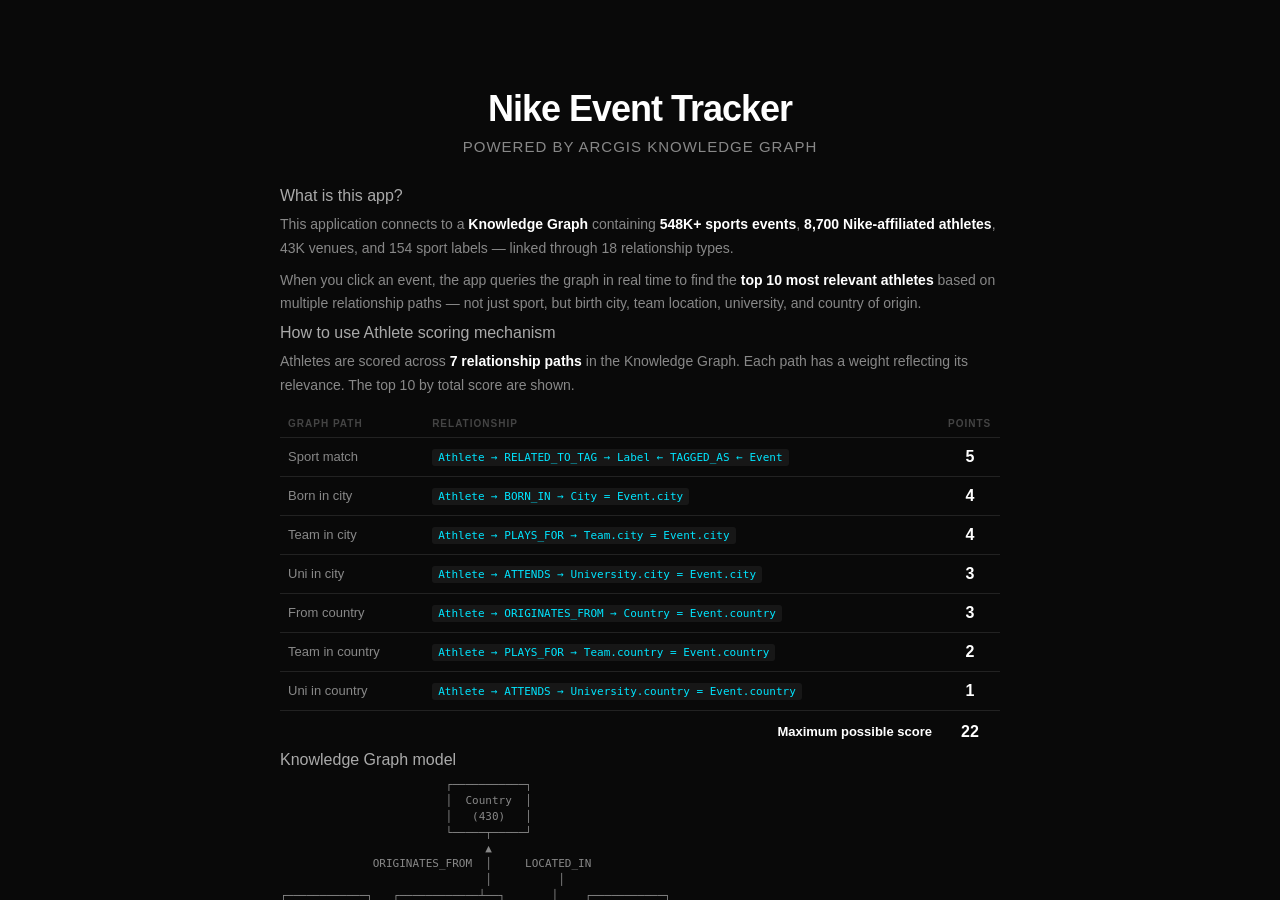
==== commit bf4609cd: "Fix Calcite dark theme: force dark mode on all components - Add calcite-mode-dark class on <html> el" ====
--- a/index.html
+++ b/index.html
@@ -1,5 +1,5 @@
 <!DOCTYPE html>
-<html lang="en">
+<html lang="en" class="calcite-mode-dark">
 <head>
   <meta charset="utf-8" />
   <meta name="viewport" content="width=device-width, initial-scale=1" />
--- a/css/styles.css
+++ b/css/styles.css
@@ -44,6 +44,34 @@
 input  { font-family: inherit; }
 
 /* ─────────────────────────────────────────────────────
+   CALCITE DARK THEME OVERRIDES (Nike × Esri)
+───────────────────────────────────────────────────── */
+:root,
+.calcite-mode-dark,
+calcite-button,
+calcite-card,
+calcite-chip,
+calcite-icon,
+calcite-list,
+calcite-list-item,
+calcite-loader {
+  --calcite-color-brand:          #ff5500;
+  --calcite-color-brand-hover:    #ff6a1a;
+  --calcite-color-brand-press:    #e04a00;
+  --calcite-color-background:     #090909;
+  --calcite-color-foreground-1:   #111111;
+  --calcite-color-foreground-2:   #1a1a1a;
+  --calcite-color-foreground-3:   #222222;
+  --calcite-color-text-1:         #ffffff;
+  --calcite-color-text-2:         #aaaaaa;
+  --calcite-color-text-3:         #666666;
+  --calcite-color-border-1:       #333333;
+  --calcite-color-border-2:       #222222;
+  --calcite-color-border-3:       #1a1a1a;
+  --calcite-color-status-info:    #00b8ff;
+}
+
+/* ─────────────────────────────────────────────────────
    INTRO OVERLAY
 ───────────────────────────────────────────────────── */
 #intro-overlay {
@@ -85,11 +113,35 @@
 
 .intro-card {
   margin-bottom: 16px;
-  --calcite-card-background-color: var(--bg-panel);
-  --calcite-card-border-color: var(--border);
-  --calcite-color-text-1: var(--text-hi);
-  --calcite-color-text-2: var(--text-mid);
-  --calcite-color-text-3: var(--text-lo);
+  --calcite-card-background-color: #111111;
+  --calcite-card-border-color: #272727;
+  --calcite-color-foreground-1: #111111;
+  --calcite-color-foreground-2: #1a1a1a;
+  --calcite-color-foreground-3: #222222;
+  --calcite-color-background: #111111;
+  --calcite-color-text-1: #ffffff;
+  --calcite-color-text-2: #aaaaaa;
+  --calcite-color-text-3: #666666;
+  --calcite-color-border-1: #272727;
+  --calcite-color-border-2: #222222;
+  --calcite-color-border-3: #1a1a1a;
+  color: #aaaaaa;
+}
+.intro-card calcite-list {
+  --calcite-color-foreground-1: #111111;
+  --calcite-color-foreground-2: #1a1a1a;
+  --calcite-color-text-1: #ffffff;
+  --calcite-color-text-2: #aaaaaa;
+  --calcite-color-text-3: #666666;
+  --calcite-color-border-3: #222222;
+}
+.intro-card calcite-chip {
+  --calcite-color-foreground-1: #1a1a1a;
+  --calcite-color-foreground-2: #222222;
+  --calcite-color-foreground-3: #2a2a2a;
+  --calcite-color-text-1: #ffffff;
+  --calcite-color-text-2: #aaaaaa;
+  --calcite-color-border-1: #333333;
 }
 .intro-card p {
   font-size: 14px;
@@ -169,6 +221,13 @@
 .intro-cta {
   text-align: center;
   padding: 32px 0 16px;
+}
+.intro-cta calcite-button,
+#login-overlay calcite-button {
+  --calcite-color-brand: #ff5500;
+  --calcite-color-brand-hover: #ff6a1a;
+  --calcite-color-brand-press: #e04a00;
+  --calcite-color-text-inverse: #ffffff;
 }
 
 .login-swoosh-icon {
@@ -275,9 +334,13 @@
 #login-btn:disabled { opacity: 0.45; pointer-events: none; }
 .login-hint {
   font-size: 11px;
-  color: #333;
+  color: #555;
   margin-top: 18px;
   letter-spacing: 0.5px;
+  display: flex;
+  align-items: center;
+  justify-content: center;
+  gap: 6px;
 }
 
 /* ─────────────────────────────────────────────────────
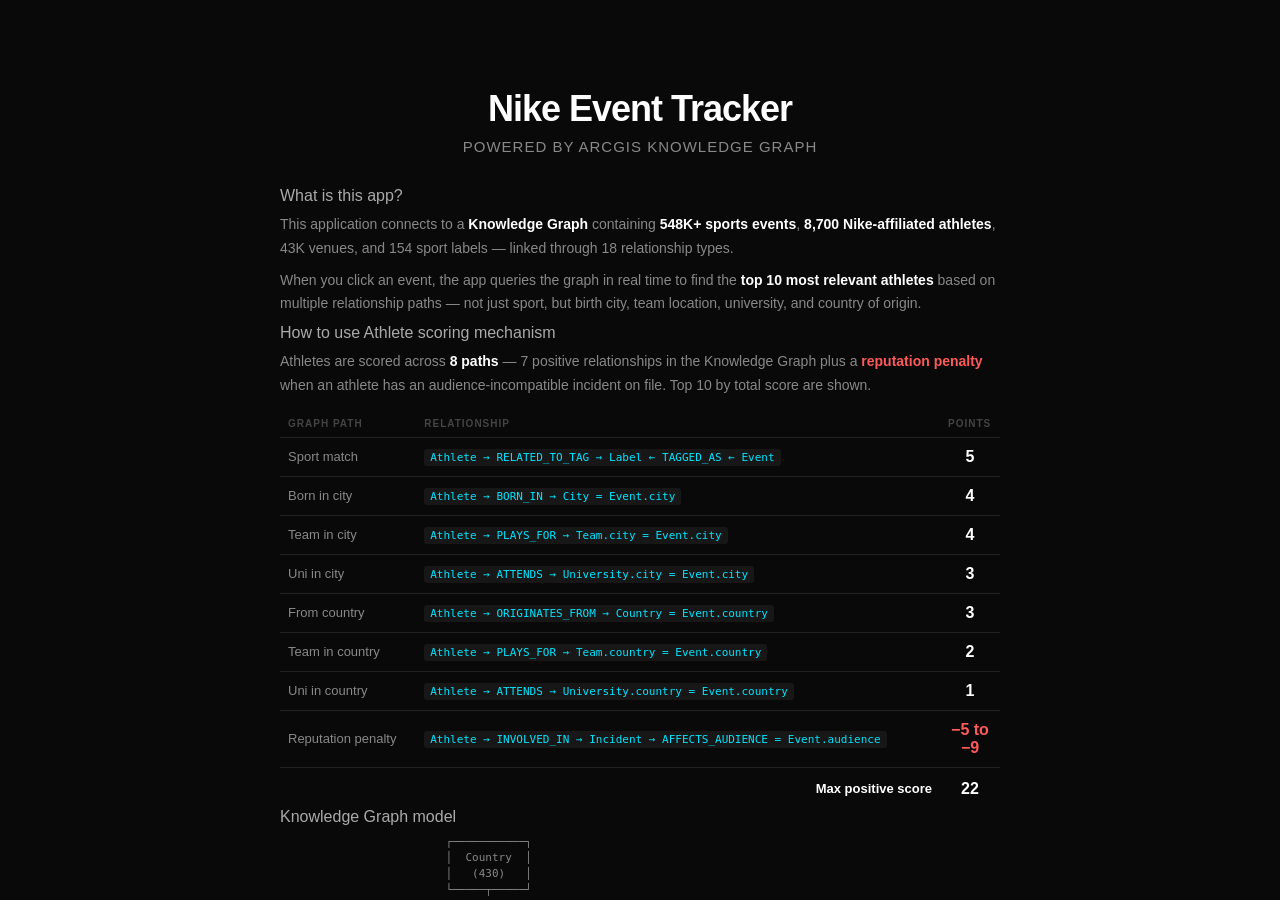
==== commit 40db0911: "Add reputation/incident scoring path + rewire to ps028597 KG 8th scoring path: athletes lose points " ====
--- a/index.html
+++ b/index.html
@@ -86,8 +86,9 @@
           Athlete scoring mechanism
         </span>
         <p class="intro-scoring-desc">
-          Athletes are scored across <strong>7 relationship paths</strong> in the Knowledge Graph.
-          Each path has a weight reflecting its relevance. The top 10 by total score are shown.
+          Athletes are scored across <strong>8 paths</strong> — 7 positive relationships in the Knowledge Graph
+          plus a <strong style="color:#ff5a5a">reputation penalty</strong> when an athlete has an audience-incompatible
+          incident on file. Top 10 by total score are shown.
         </p>
         <table class="intro-score-table">
           <thead>
@@ -147,10 +148,17 @@
               <td><code>Athlete → ATTENDS → University.country = Event.country</code></td>
               <td><strong>1</strong></td>
             </tr>
+            <tr>
+              <td>
+                <calcite-chip scale="s" appearance="outline-fill" kind="danger">Reputation penalty</calcite-chip>
+              </td>
+              <td><code>Athlete → INVOLVED_IN → Incident → AFFECTS_AUDIENCE = Event.audience</code></td>
+              <td><strong style="color:#ff5a5a">−5 to −9</strong></td>
+            </tr>
           </tbody>
           <tfoot>
             <tr>
-              <td colspan="2" style="text-align:right"><strong>Maximum possible score</strong></td>
+              <td colspan="2" style="text-align:right"><strong>Max positive score</strong></td>
               <td><strong>22</strong></td>
             </tr>
           </tfoot>
@@ -245,7 +253,7 @@
         id="l-user"
         type="text"
         placeholder="Portal username"
-        value="admin"
+        value=""
         autocomplete="username"
       />
       <input
@@ -253,7 +261,7 @@
         id="l-pass"
         type="password"
         placeholder="Portal password"
-        value="***REDACTED***"
+        value=""
         autocomplete="current-password"
       />
       <calcite-button
@@ -280,6 +288,13 @@
       <span class="brand-name">Nike Event Tracker</span>
     </div>
     <div class="header-right">
+      <calcite-button
+        appearance="transparent"
+        kind="neutral"
+        icon-start="globe"
+        scale="s"
+        onclick="window.location='3d.html'"
+      >3D Globe</calcite-button>
       <calcite-button
         id="info-btn"
         appearance="transparent"
--- a/css/styles.css
+++ b/css/styles.css
@@ -981,6 +981,11 @@
   text-transform: uppercase;
   letter-spacing: 0.5px;
 }
+.reason-tag.negative {
+  background: rgba(255, 60, 60, 0.18);
+  color: #ff5a5a;
+  border: 1px solid rgba(255, 60, 60, 0.4);
+}
 
 .score-badge {
   font-size: 10px;
@@ -993,6 +998,10 @@
   margin-left: auto;
   flex-shrink: 0;
 }
+.score-badge.negative {
+  background: rgba(255, 60, 60, 0.20);
+  color: #ff5a5a;
+}
 
 .rank-num {
   font-size: 10px;
